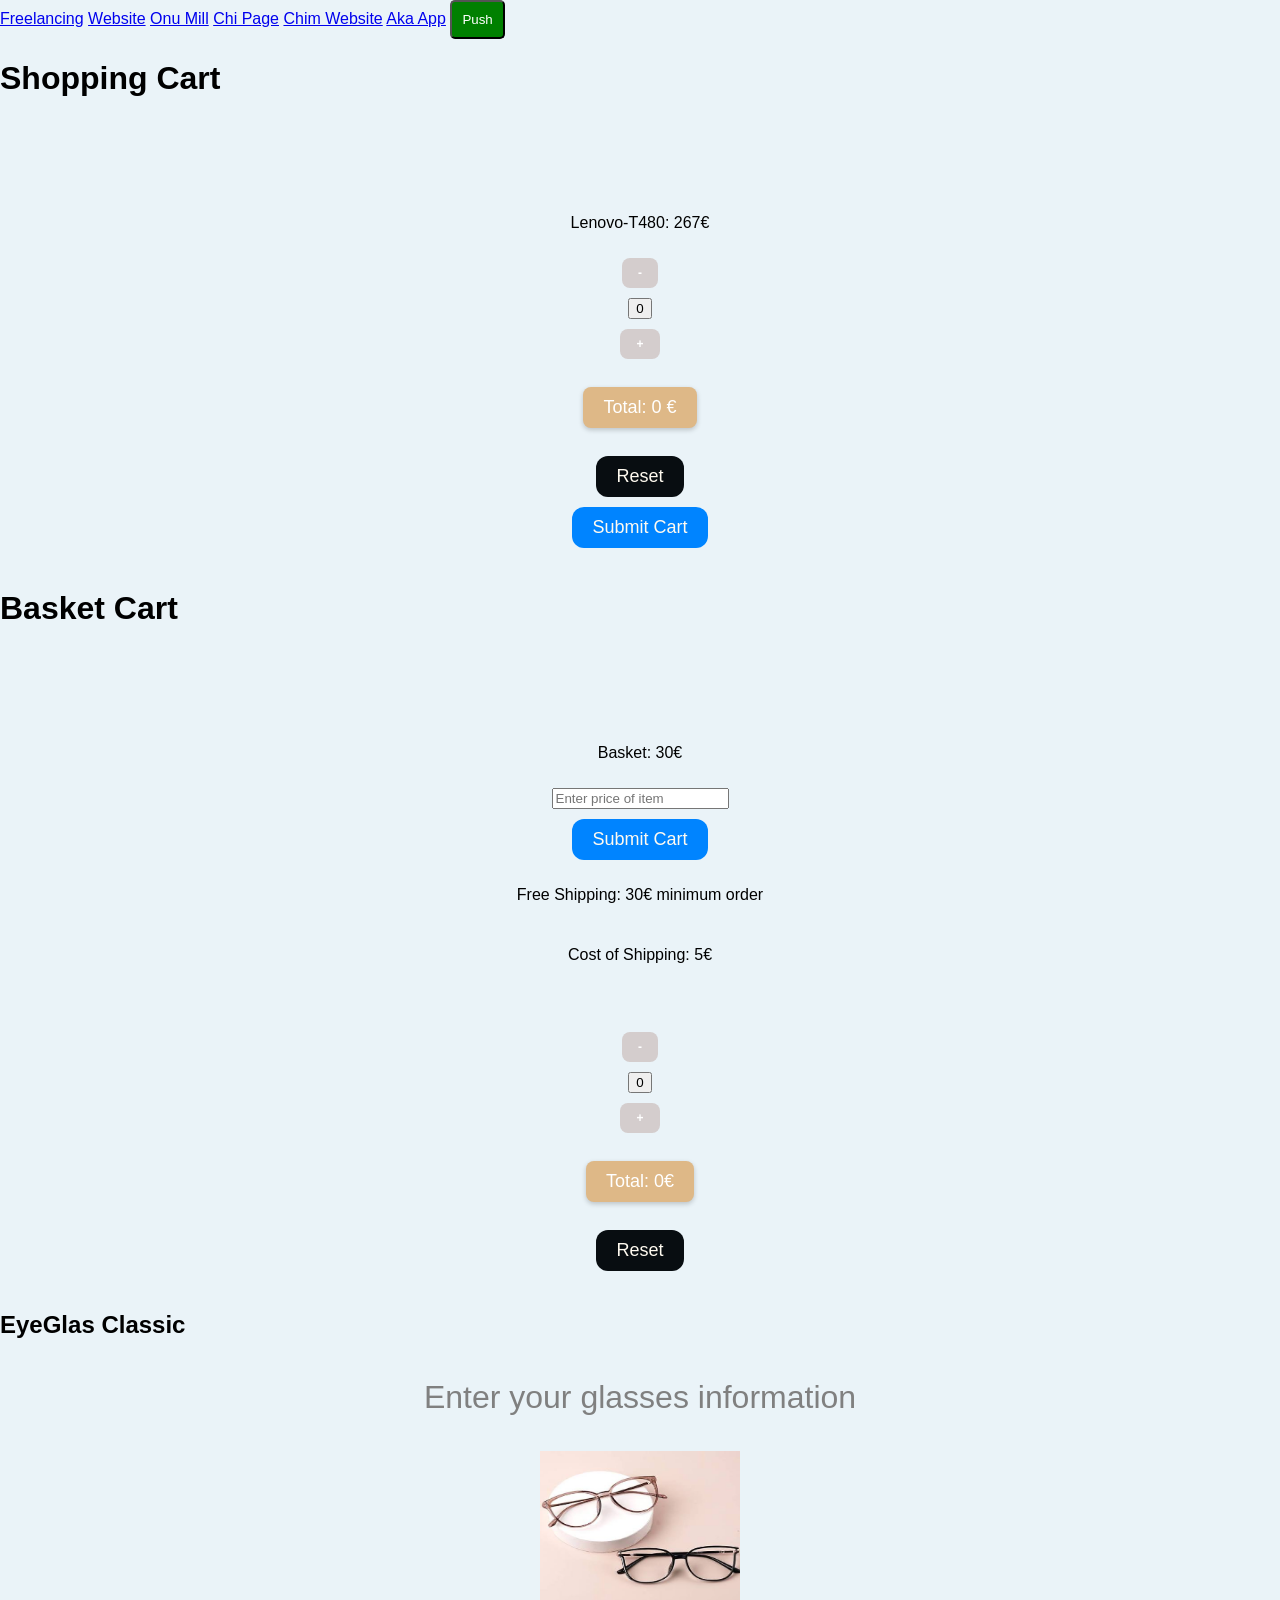
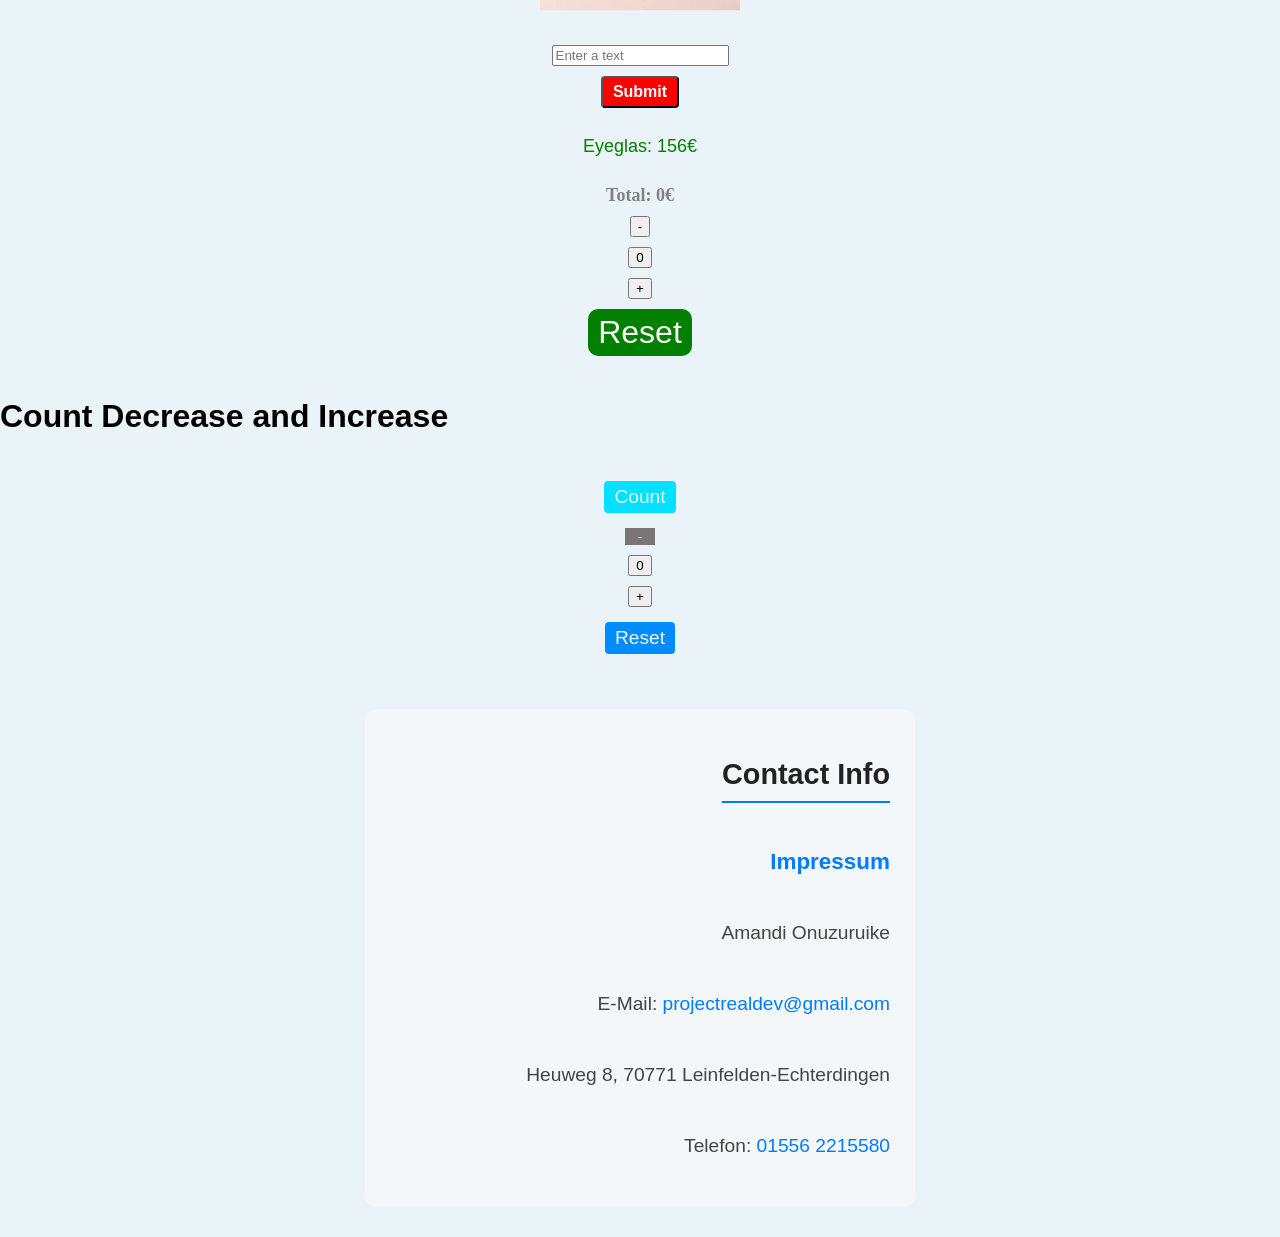
==== index.html @ 46f4ccd0 "Rename index.html.html to index.html" ====
<!DOCTYPE html>
<html lang="en">

<head>
  <meta charset="UTF-8">
  <meta name="viewport" content="width=device-width, initial-scale=1.0">

  <title>Amand Shopping Cart</title>

  <link rel="stylesheet" href="01-project.css">
  <script src="01-project.js" defer></script>
</head>

<body>

  <!-- Website Navigation -->
  <nav>
    <a href="https://amandi644.github.io/md">Freelancing</a>
    <a href="https://amandi644.github.io/osist-website">Website</a>
    <a href="https://amandi644.github.io/onu-mill">Onu Mill</a>
    <a href="https://amandi644.github.io/chi">Chi Page</a>
    <a href="https://amandi644.github.io/chim">Chim Website</a>
    <a href="https://amandi644.github.io/aka-app">Aka App</a>

    <button class="push-button" type="button">Push</button>
  </nav>

  <!-- Laptop Shopping Cart -->
  <h1>Shopping Cart</h1>

  <div class="container">

    <img class="img" src="laptop.jpg" width="180" height="160" alt="Lenovo T480 laptop">

    <p id="laptop">Lenovo-T480: 267€</p>

    <button id="minus" type="button">-</button>
    <button id="reset-quantity" type="button">0</button>
    <button id="plus" type="button">+</button>

    <p id="total">Total: 0€</p>

    <button class="reset" type="button">Reset</button>
    <button id="submit" type="button">Submit Cart</button>

  </div>


  <!-- Basket Shopping Cart -->
  <h1>Basket Cart</h1>

  <div class="select">

    <img class="img" src="basket.jpg" width="140" height="100" alt="Shopping basket">

    <p id="basket">Basket: 30€</p>

    <input id="basket-input" type="number" min="0" step="0.01" placeholder="Enter price of item">

    <button id="submit-chisimdi" type="button">
      Submit Cart
    </button>

    <p id="free-shipping">
      Free Shipping: 30€ minimum order
    </p>

    <p id="shipping-cost">
      Cost of Shipping: 5€
    </p>

    <p id="shipping-message"></p>

    <button id="minus-chis" type="button">-</button>
    <button id="null-O-amandi" type="button">0</button>
    <button id="plus-chidira" type="button">+</button>

    <p id="total-price">Total: 0€</p>

    <button class="reset-update" type="button">Reset</button>

  </div>


  <!-- EyeGlas Classic -->
  <section>

    <h1>EyeGlas Classic</h1>

    <div class="container">

      <label for="glasses-input" id="label">
        Enter your glasses information
      </label>

      <img src="eyeglas.jpg" width="200" height="160" alt="Eyeglasses">

      <input id="glasses-input" type="text" placeholder="Enter a text">

      <button id="send-submit" type="button">Submit</button>

      <p class="eye-glas">Eyeglas: 156€</p>

      <span id="total-span">Total: 0€</span>

      <button id="decrease" type="button">-</button>
      <button id="setting-null" type="button">0</button>
      <button id="increase" type="button">+</button>
      <button id="cancel-reset" type="button">Reset</button>

    </div>

  </section>


  <!-- Counter -->
  <h1>Count Decrease and Increase</h1>

  <section>

    <div class="container">

      <button id="count" type="button">Count</button>
      <button id="m-button" type="button">-</button>
      <button id="quantity" type="button">0</button>
      <button id="p-button" type="button">+</button>
      <button id="r-button" type="button">Reset</button>

    </div>

  </section>


  <!-- Contact Information -->
  <footer class="contact">

    <h2>Contact Info</h2>

    <h3>Impressum</h3>

    <p>Amandi Onuzuruike</p>

    <p>
      E-Mail:
      <a href="mailto:projectrealdev@gmail.com">
        projectrealdev@gmail.com
      </a>
    </p>

    <p>Heuweg 8, 70771 Leinfelden-Echterdingen</p>

    <p>
      Telefon:
      <a href="tel:+4915562215580">
        01556 2215580
      </a>
    </p>

  </footer>

</body>

</html>
---- 01-project.css ----
body {
  width: 100%;
  margin: 0;
  padding: 0;
  background-color: rgb(234, 243, 248);
  font-family: Arial, sans-serif;
}
.img{
  width: auto;
  height:0;
  box-sizing: border-box;
  border-radius: 5%;
}
.push-button{
  
  height: auto;
  background-color: #008000;
  flex-direction: column;
  padding: 10px;
  box-sizing:border-box;
  object-fit:cover;
  border-radius: 5px;
  color: white;
}


.container {
  display: flex;
  flex-direction: column;
  align-items: center;
  gap: 10px;
  padding: 20px;
  box-sizing: border-box;
}

/* Minus button */
#minus {
  background-color: rgb(212, 205, 205);
  border-radius: 8px;
  font-size: 12px;
  font-weight: bold;
  color: white;
  border: none;
  padding: 8px 16px;
  cursor: pointer;
}

/* Plus button */
#plus {
  background-color: rgb(212, 205, 205);
  border-radius: 8px;
  font-size: 12px;
  font-weight: bold;
  color: white;
  border: none;
  padding: 8px 16px;
  cursor: pointer;
}

/* Total display */
#total {
 
  background-color: burlywood;
  padding: 10px 20px;
  border-radius: 8px;
  color: white;
  font-size: large;
  text-align: center;
  border: none;
  box-shadow: 0 2px 5px rgba(0, 0, 0, 0.2);
}
/*Reset to null*/
.reset{
  background-color: rgb(8, 13, 17);
    color: floralwhite;
    border: none;
    padding: 10px 20px;
    border-radius: 12px;
    font-size: large;
    cursor: pointer;
}
/* Submit button */
#submit {
  background-color: rgb(0, 132, 255);
  color: floralwhite;
  border: none;
  padding: 10px 20px;
  border-radius: 12px;
  font-size: large;
  cursor: pointer;
}


/*BASKET CART CSS:*/
.select{
  display: flex;
  flex-direction: column;
  align-items: center;
  gap: 10px;
  padding: 20px;
  box-sizing: border-box;
}

/* Minus button */
#minus-chis{
  background-color: rgb(212, 205, 205);
  border-radius: 8px;
  font-size: 12px;
  font-weight: bold;
  color: white;
  border: none;
  padding: 8px 16px;
  cursor: pointer;
}

/* Plus button */
#plus-chidira {
  background-color: rgb(212, 205, 205);
  border-radius: 8px;
  font-size: 12px;
  font-weight: bold;
  color: white;
  border: none;
  padding: 8px 16px;
  cursor: pointer;
}

/* Total display */
#total-price {

  background-color: burlywood;
  padding: 10px 20px;
  border-radius: 8px;
  color: white;
  font-size: large;
  text-align: center;
  border: none;
  box-shadow: 0 2px 5px rgba(0, 0, 0, 0.2);
}

/*Reset to null*/
.reset-update {
  background-color: rgb(8, 13, 17);
  color: floralwhite;
  border: none;
  padding: 10px 20px;
  border-radius: 12px;
  font-size: large;
  cursor: pointer;
}

/* Submit button */
#submit-chisimdi {
  background-color: rgb(0, 132, 255);
  color: floralwhite;
  border: none;
  padding: 10px 20px;
  border-radius: 12px;
  font-size: large;
  cursor: pointer;
}


BASKET CART CSS.


EyeGlass
.container{
  display:flex;
  align-items:center;
  flex-direction:column;
  gap: 10px;
  padding: 20px;
  box-sizing: border-box;
}
#send-submit{
  background-color:red;
  color:white;
  font-size:1rem;
  padding:5px 10px;
  border-radius:4px;
  cursor:pointer;
  font-weight:bold;
  text-align;center,
  border:none;
  border-radius:none;
}
#input{
  color:black;
  font-size:1rem;
  padding:5px;
  border-radius:4px;
  cursor:pointer;
  font-weight:bold; 
  text-align:center;
}
img{
padding:2%;
border-radius:12px;
align-items:center;
line-height:23px
}
#label{
  color:gray;
  font-size:2rem;
  font-family:Arial;
}
.eye-glas{
  color:green;
  font-size:large;
  cursor:pointer;
  
}
#total-span{
  color:gray;
  font-family:auto;
  font-weight:bold;
  font-size:large;
}
#cancel-reset{
background-color:green;
font-size:2rem;
color:white;
text-align:center;
padding:2px;
border:none;
cursor:pointer;
border-radius:10px;
padding:5px 10px;

}

/* COUNT ELEMENT */
#count{
background-color: rgb(0, 225, 255);
margin: 5px 10px;
color: aliceblue;
font-size: larger;
border-radius: 4px;
cursor: pointer;
padding: 5px 10px;
border: none;
}
#count:hover{
  background-color: rgb(136, 124, 113);
}
#count-opacity {
  background-color: rgb(140, 214, 79);
  opacity:0.75 ;
}
#r-button{

background-color: rgb(0, 140, 255);
  margin: 5px 10px;
  color: aliceblue;
  font-size: larger;
  border-radius: 4px;
  cursor: pointer;
  padding: 5px 10px;
  border: none;
}
#r-button:hover {
  background-color: rgb(43, 252, 53);
}

#r-button-opacity {
  background-color: rgb(214, 79, 90);
  opacity: 0.75;
}
#m-button{
  width:30px;
  background-color: rgb(122, 118, 118);
  color: aliceblue;
  border:none;
}
.contact{
  display: flex;
  align-items: flex-end;
  flex-direction: column;
  justify-content: center;
 min-height: fit-content ;
 font-size: larger;
}



.contact {
  max-width: 500px;
  margin: 30px auto;
  padding: 25px;
  background-color: #f4f7fa;
  border-radius: 12px;
  font-family: Arial, sans-serif;
}

.contact h2 {
  color: #222;
  border-bottom: 2px solid #007bff;
  padding-bottom: 10px;
}

.contact h3 {
  color: #007bff;
}

.contact p {
  line-height: 1.7;
  color: #444;
}

.contact a {
  color: #007bff;
  text-decoration: none;
}

.contact a:hover {
  text-decoration: underline;
}
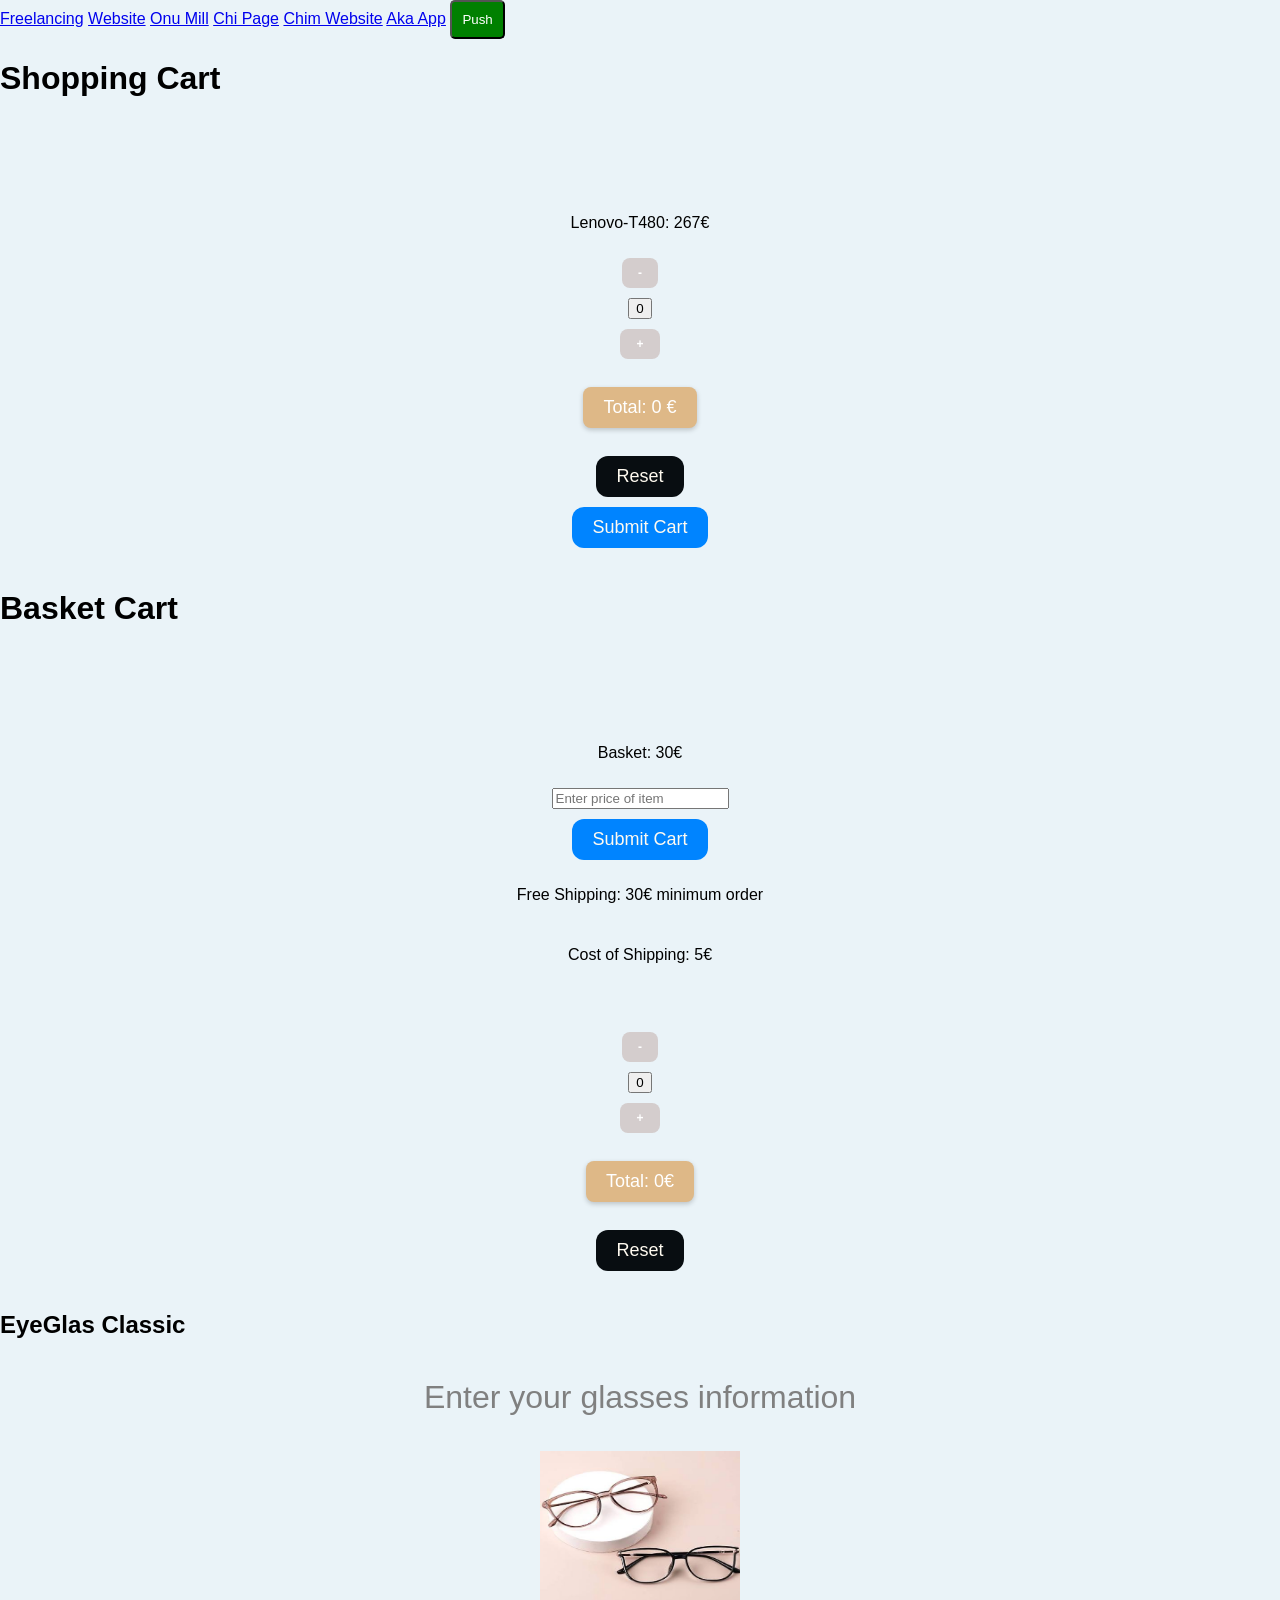
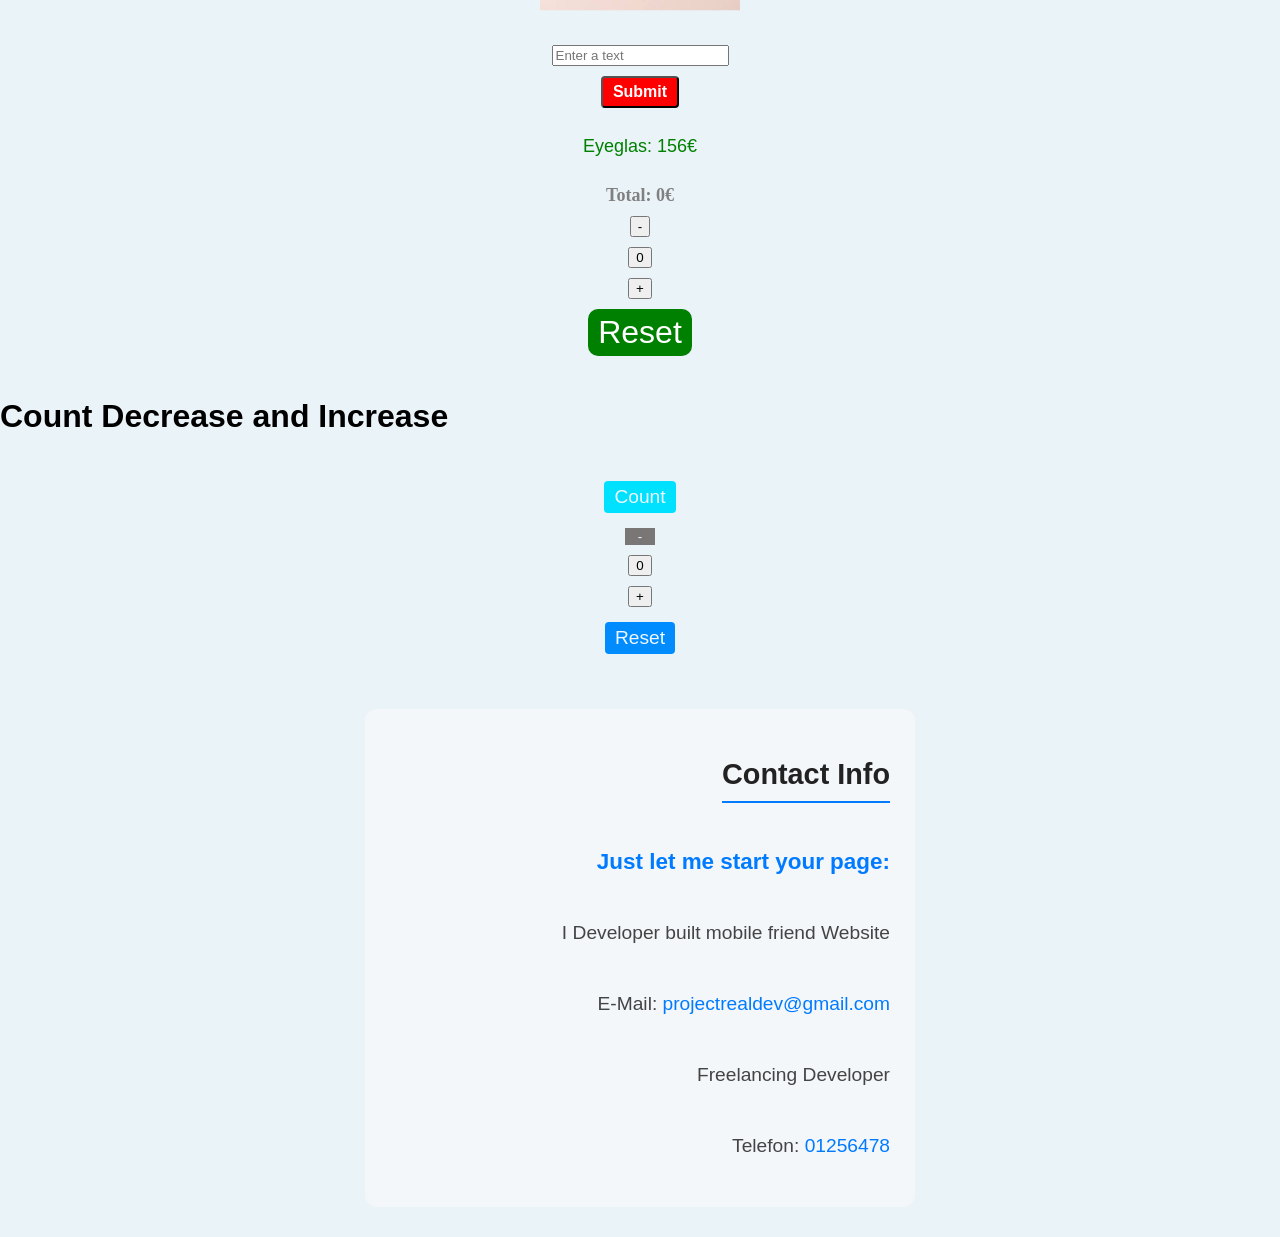
==== commit 714686d5: "Modify title and contact details in index.html Updated the title and contact information in the HTML" ====
--- a/index.html
+++ b/index.html
@@ -5,7 +5,7 @@
   <meta charset="UTF-8">
   <meta name="viewport" content="width=device-width, initial-scale=1.0">
 
-  <title>Amand Shopping Cart</title>
+  <title> This Shopping Cart is my Project:</title>
 
   <link rel="stylesheet" href="01-project.css">
   <script src="01-project.js" defer></script>
@@ -136,9 +136,9 @@
 
     <h2>Contact Info</h2>
 
-    <h3>Impressum</h3>
+    <h3>Just let me start your page:</h3>
 
-    <p>Amandi Onuzuruike</p>
+    <p>I Developer built mobile friend Website</p>
 
     <p>
       E-Mail:
@@ -147,12 +147,12 @@
       </a>
     </p>
 
-    <p>Heuweg 8, 70771 Leinfelden-Echterdingen</p>
+    <p>Freelancing Developer</p>
 
     <p>
       Telefon:
-      <a href="tel:+4915562215580">
-        01556 2215580
+      <a href="tel:789765">
+        01256478
       </a>
     </p>
 
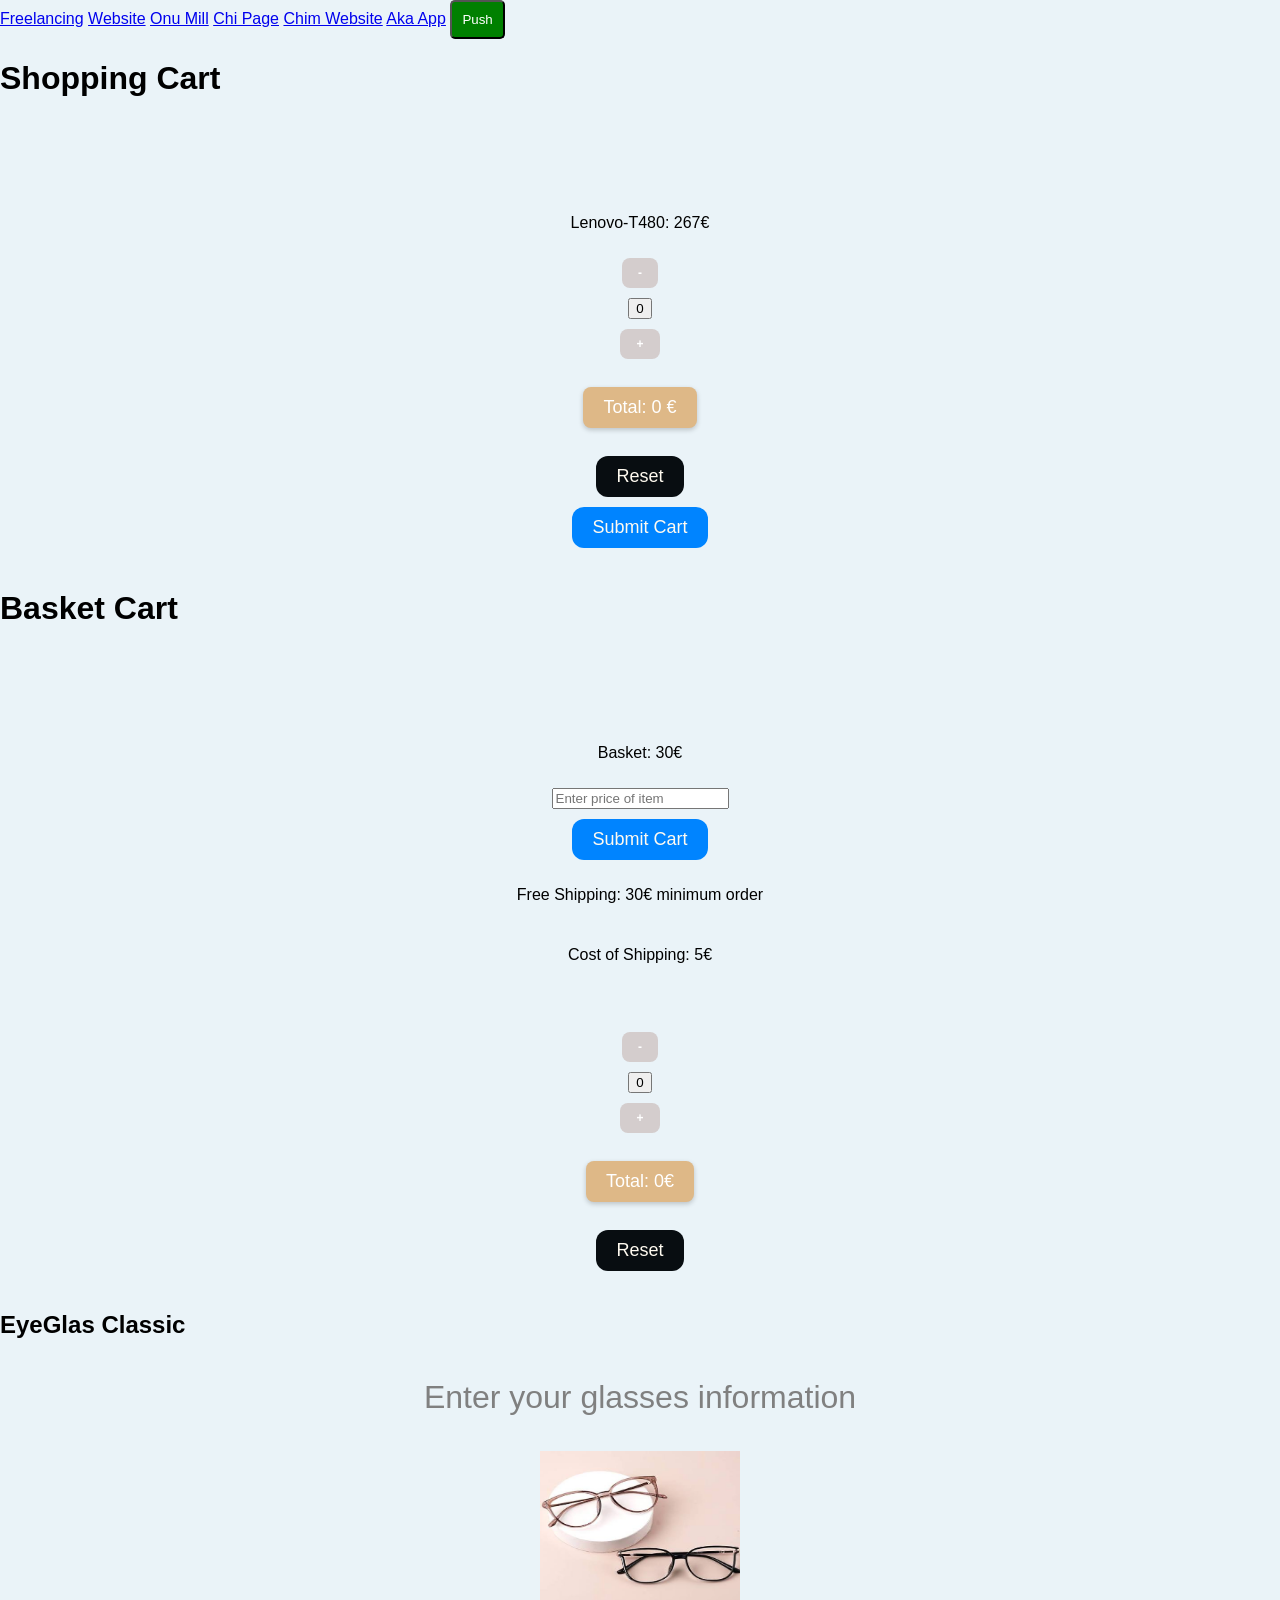
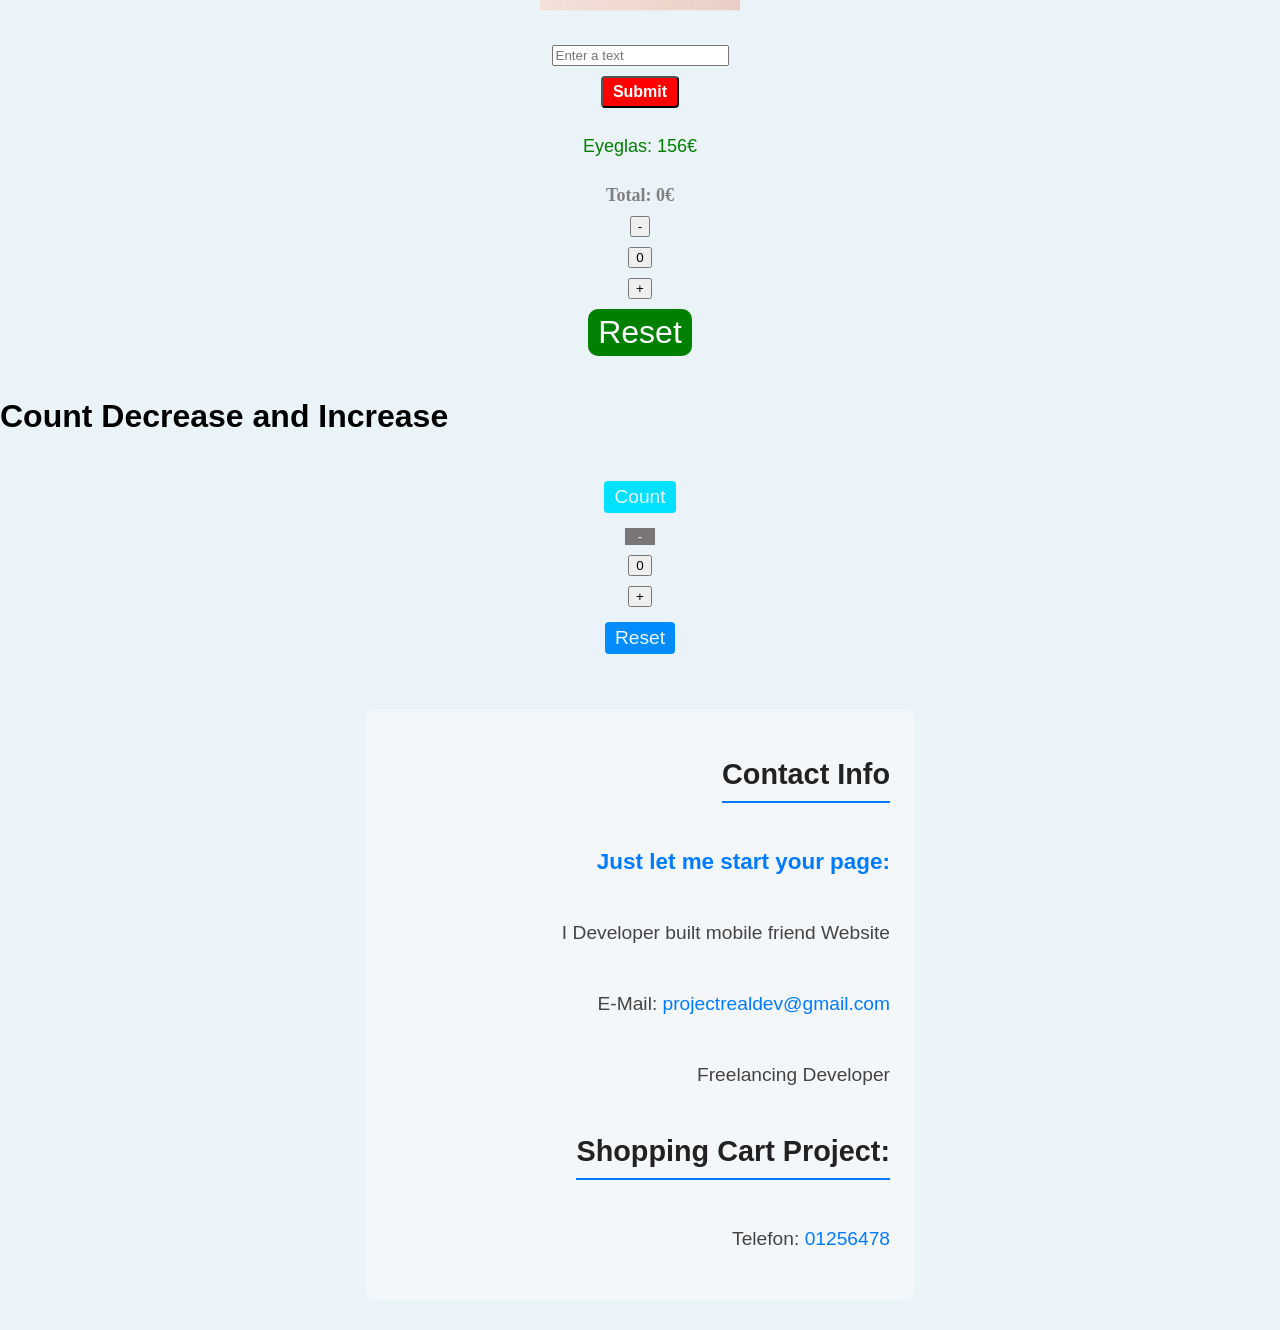
==== commit 808cae42: "Fix HTML structure and update project title Updated the title and corrected minor HTML issues." ====
--- a/index.html
+++ b/index.html
@@ -5,7 +5,7 @@
   <meta charset="UTF-8">
   <meta name="viewport" content="width=device-width, initial-scale=1.0">
 
-  <title> This Shopping Cart is my Project:</title>
+  <title>Shopping Cart Project:</title>
 
   <link rel="stylesheet" href="01-project.css">
   <script src="01-project.js" defer></script>
@@ -147,7 +147,12 @@
       </a>
     </p>
 
-    <p>Freelancing Developer</p>
+    <p>Freelancing Developer </p>
+    <h2>
+      <a hreh="contactto:Shopping Cart Project"></a>
+       Shopping Cart Project:
+      
+    </h2>
 
     <p>
       Telefon:
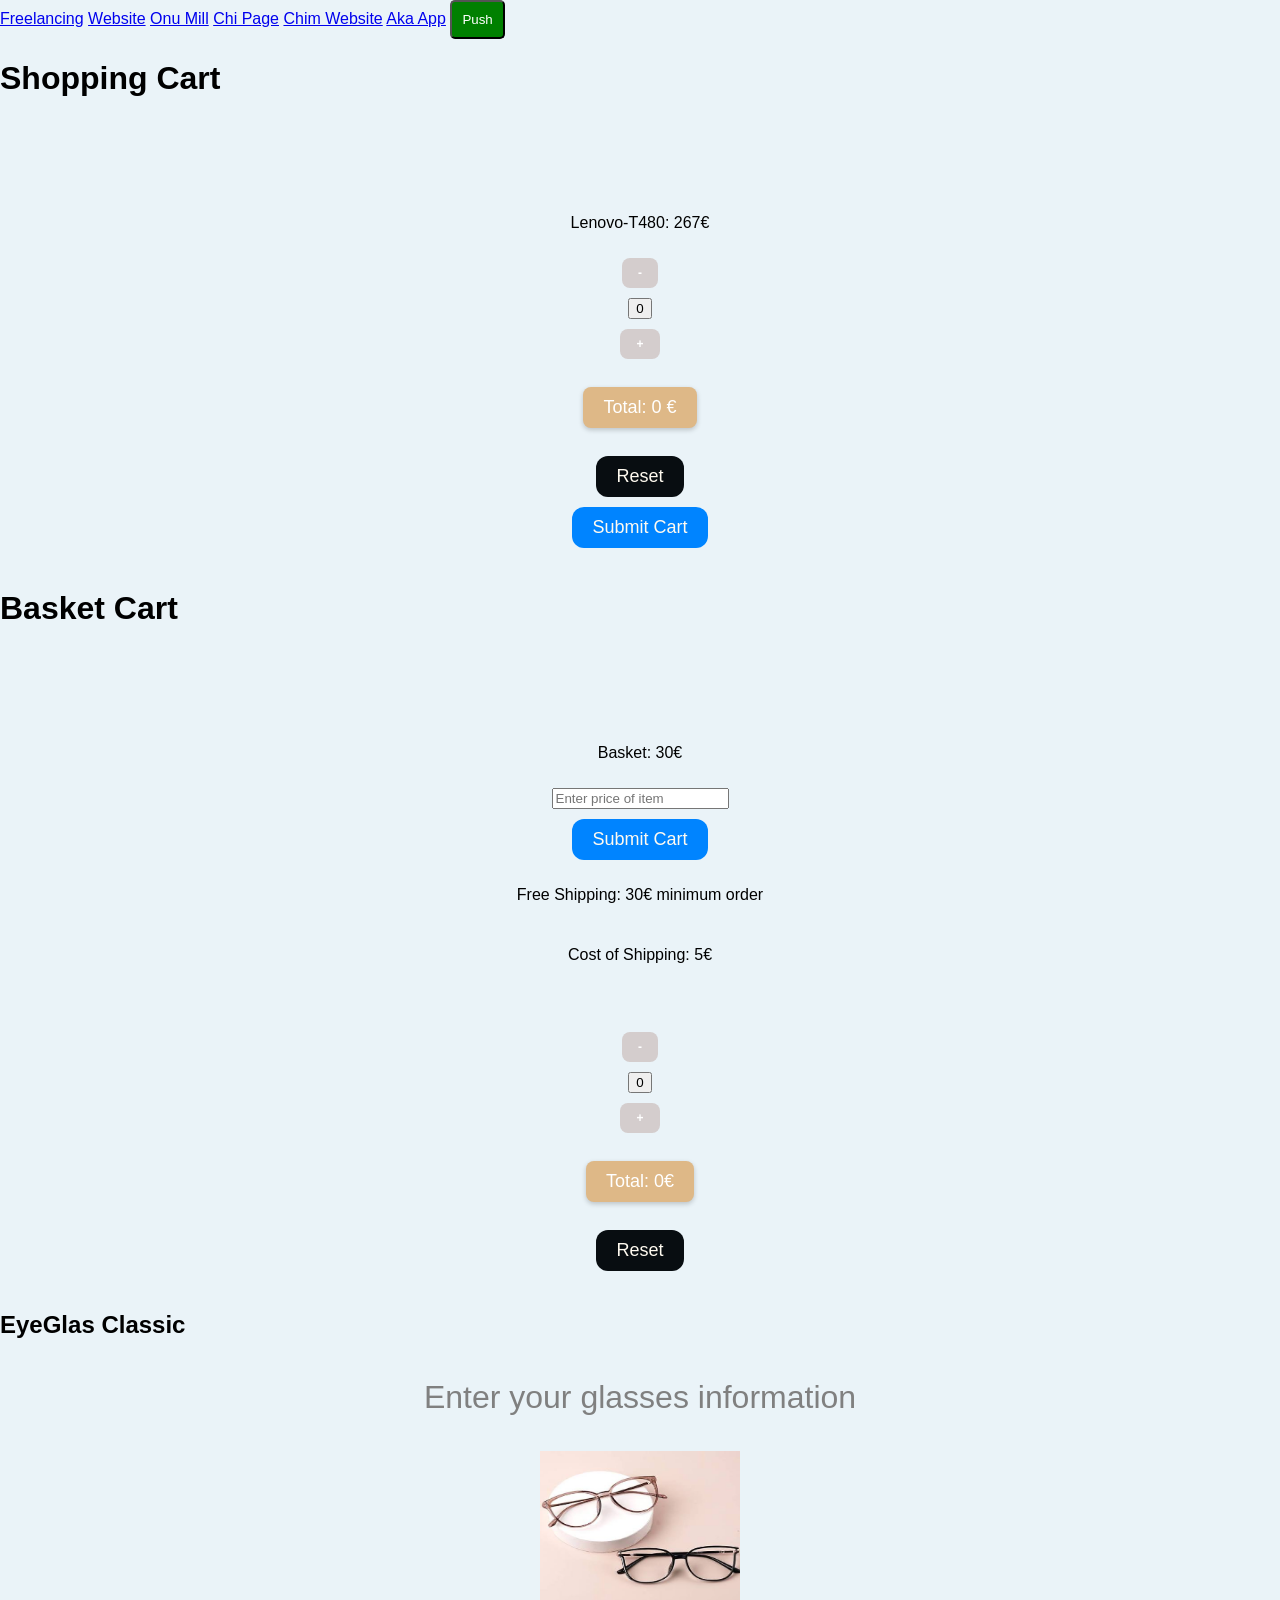
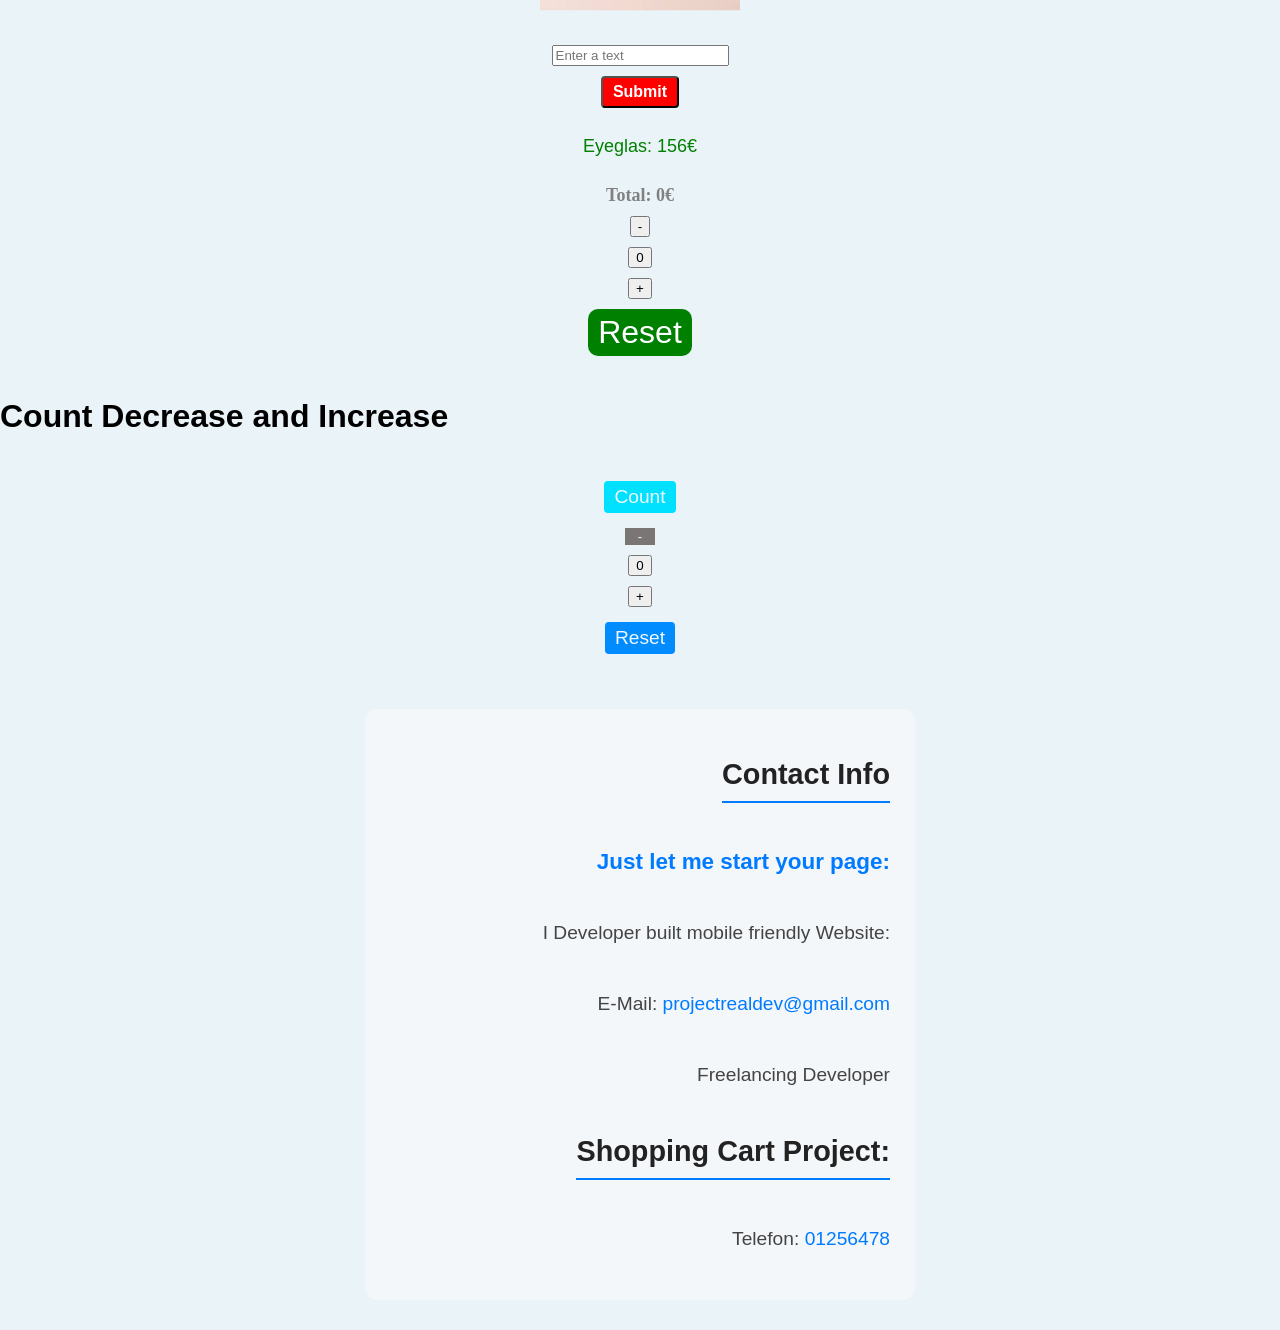
==== commit b2b21798: "Restore full HTML structure for Shopping Cart Project Restored the complete HTML structure for the S" ====
--- a/index.html
+++ b/index.html
@@ -138,7 +138,7 @@
 
     <h3>Just let me start your page:</h3>
 
-    <p>I Developer built mobile friend Website</p>
+    <p>I Developer built mobile friendly Website:</p>
 
     <p>
       E-Mail:
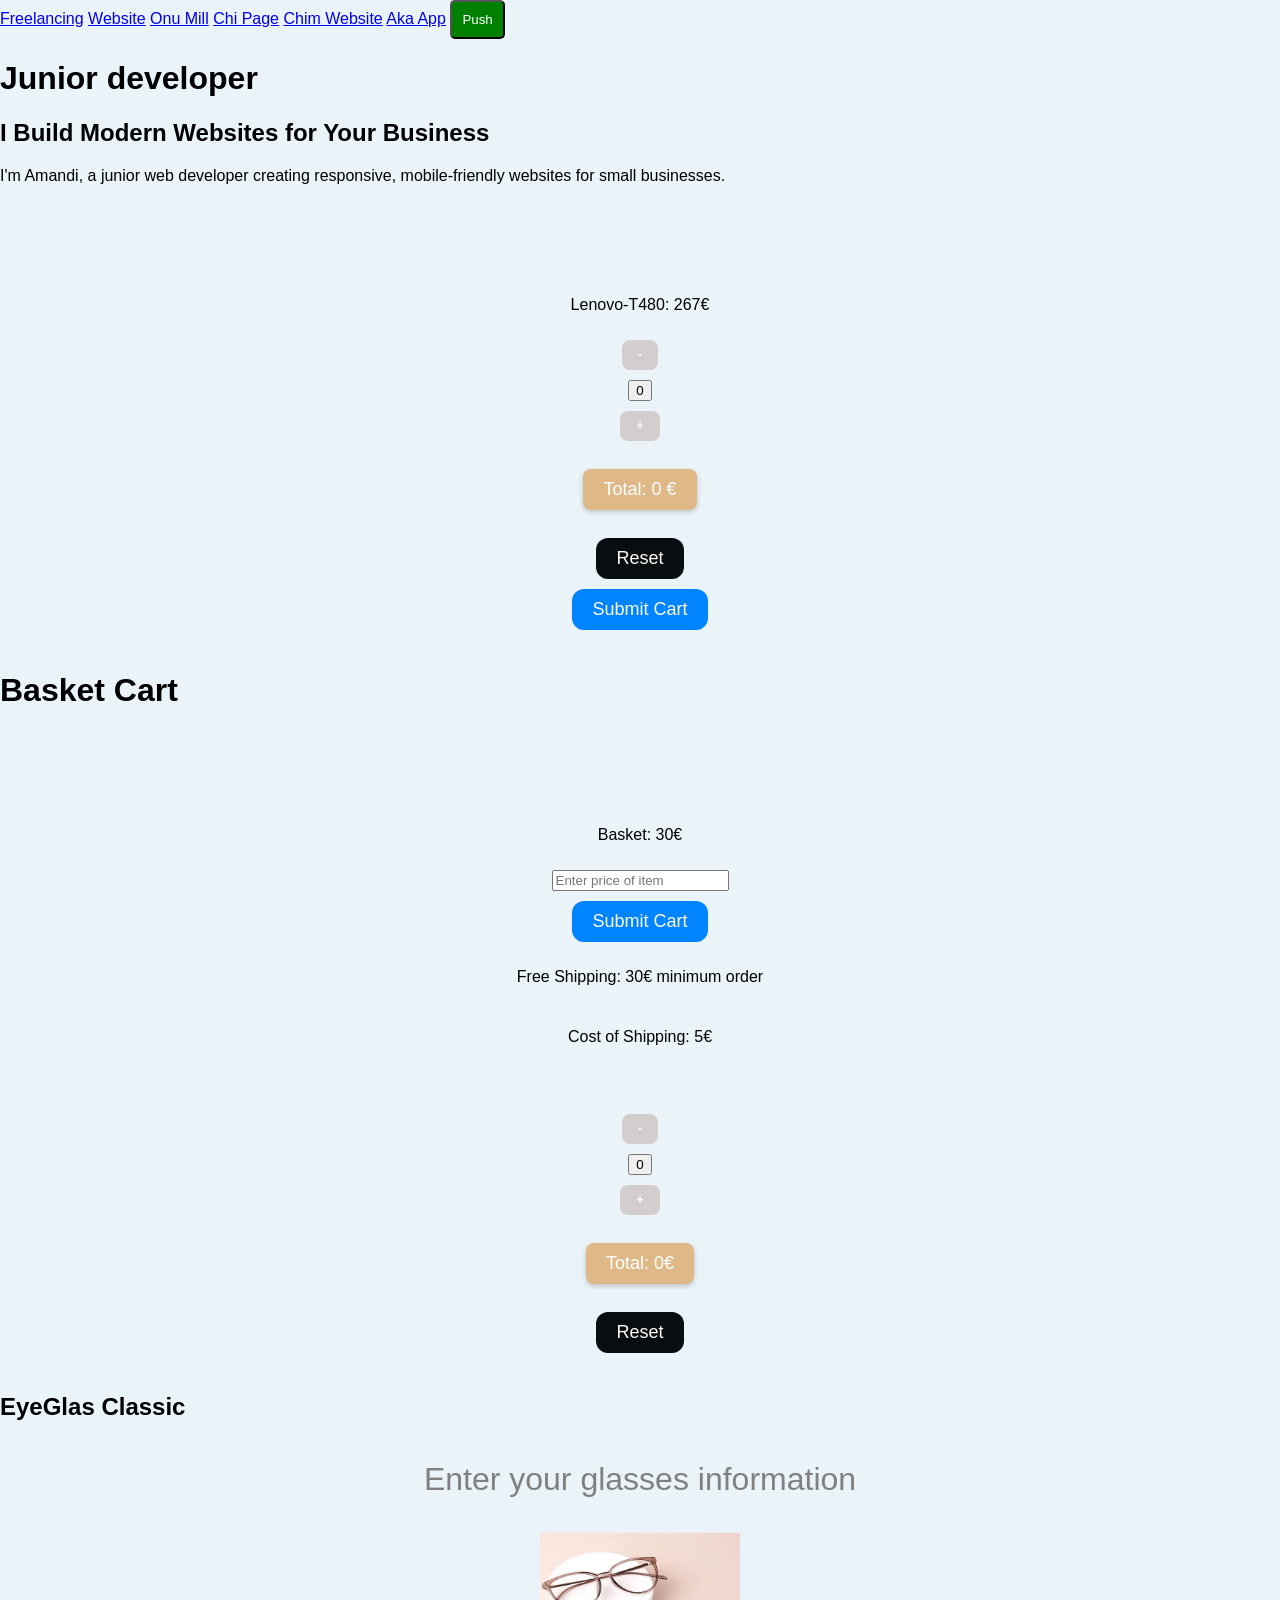
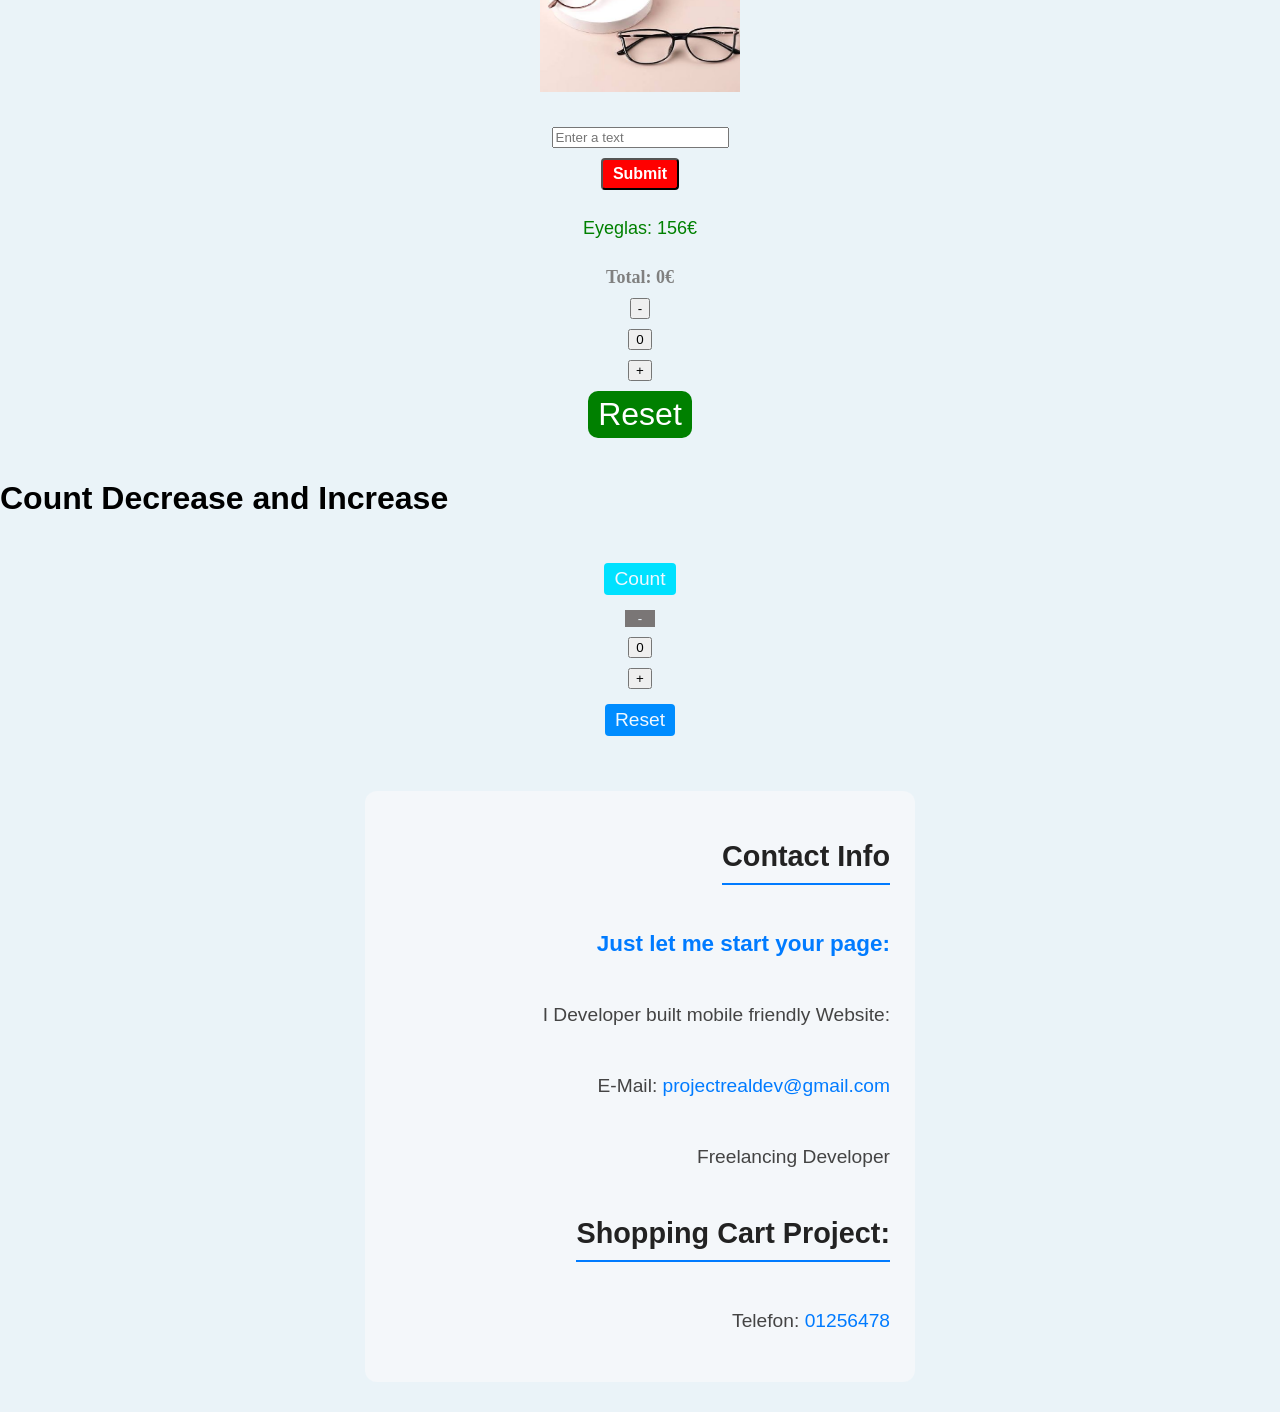
==== commit b8579d74: "Revise index.html for new website structure Updated the content of the index.html file to reflect ch" ====
--- a/index.html
+++ b/index.html
@@ -5,7 +5,7 @@
   <meta charset="UTF-8">
   <meta name="viewport" content="width=device-width, initial-scale=1.0">
 
-  <title>Shopping Cart Project:</title>
+  <title>Professional freelancing developer</title>
 
   <link rel="stylesheet" href="01-project.css">
   <script src="01-project.js" defer></script>
@@ -26,7 +26,15 @@
   </nav>
 
   <!-- Laptop Shopping Cart -->
-  <h1>Shopping Cart</h1>
+  <h1>Junior developer</h1>
+  <section class="hero">
+  <h1>I Build Modern Websites for Your Business</h1>
+
+  <p>
+    I'm Amandi, a junior web developer creating
+    responsive, mobile-friendly websites for small businesses.
+  </p>
+</section>
 
   <div class="container">
 
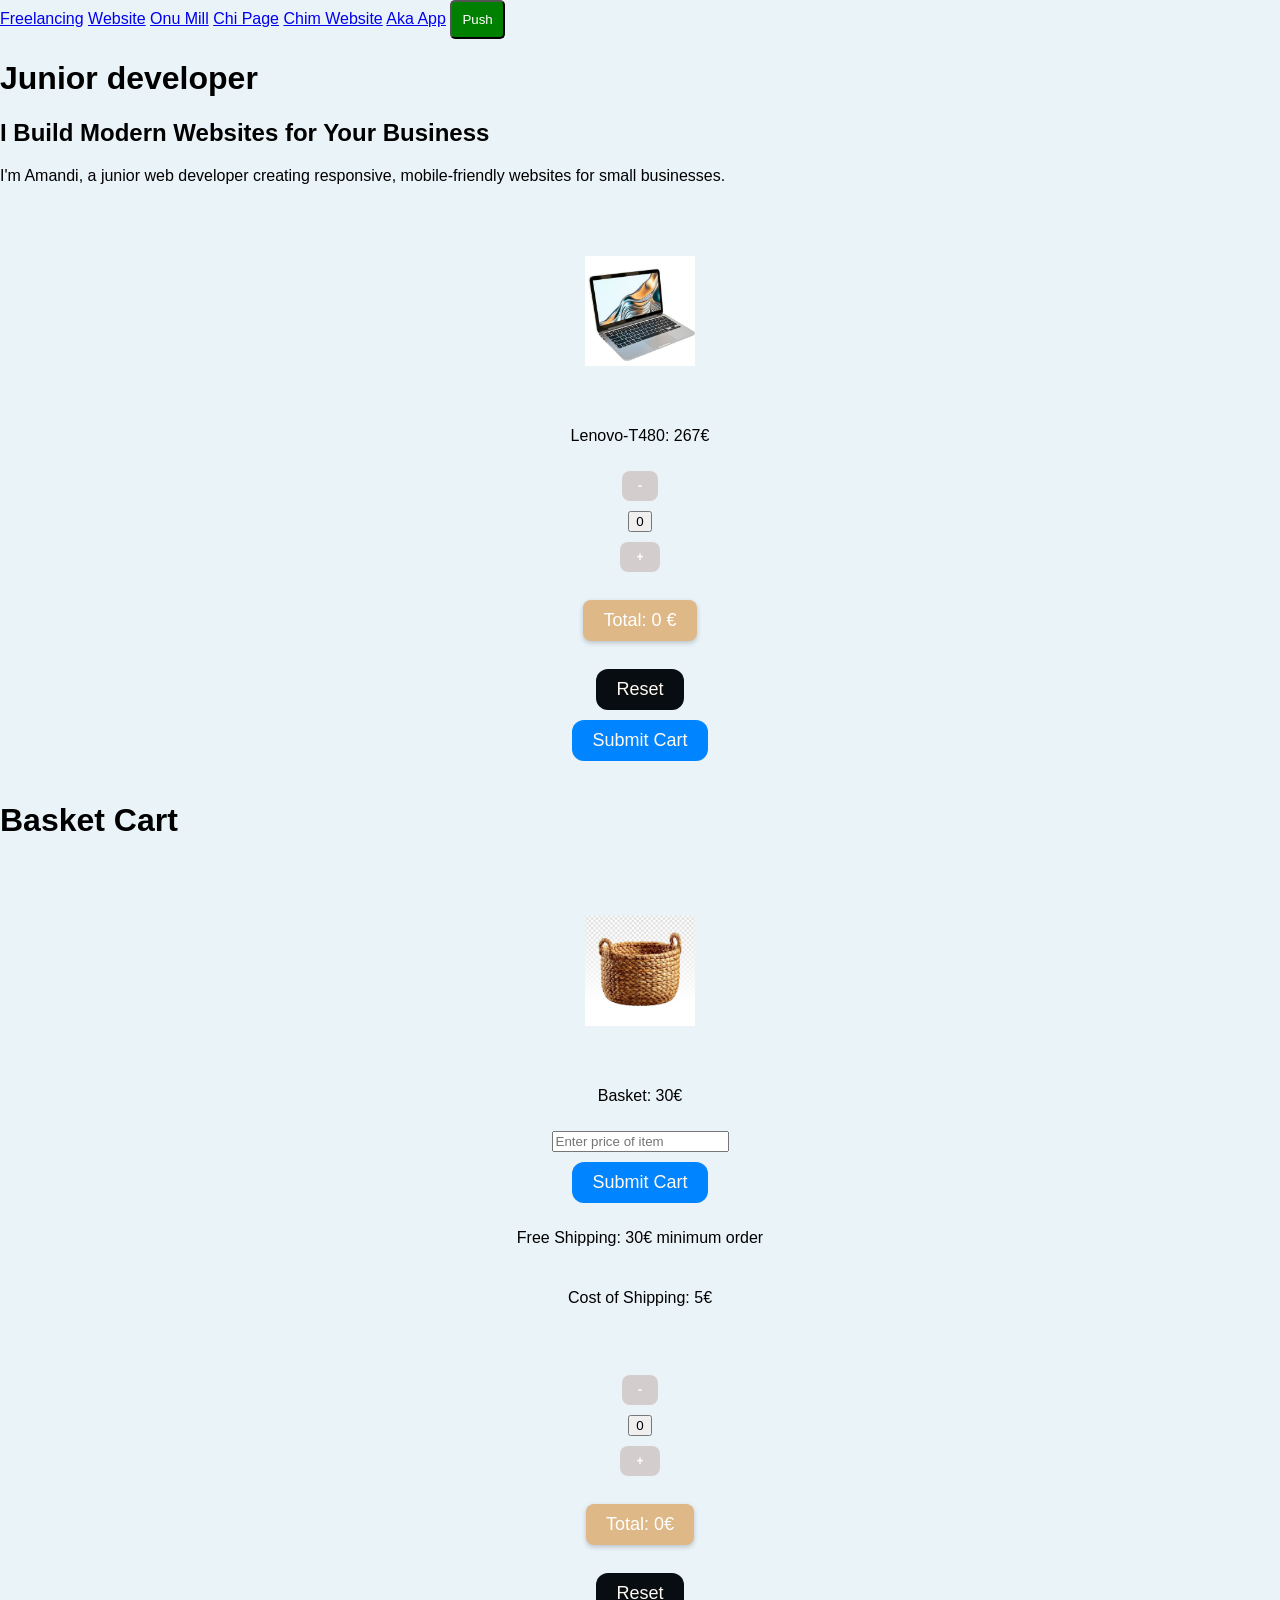
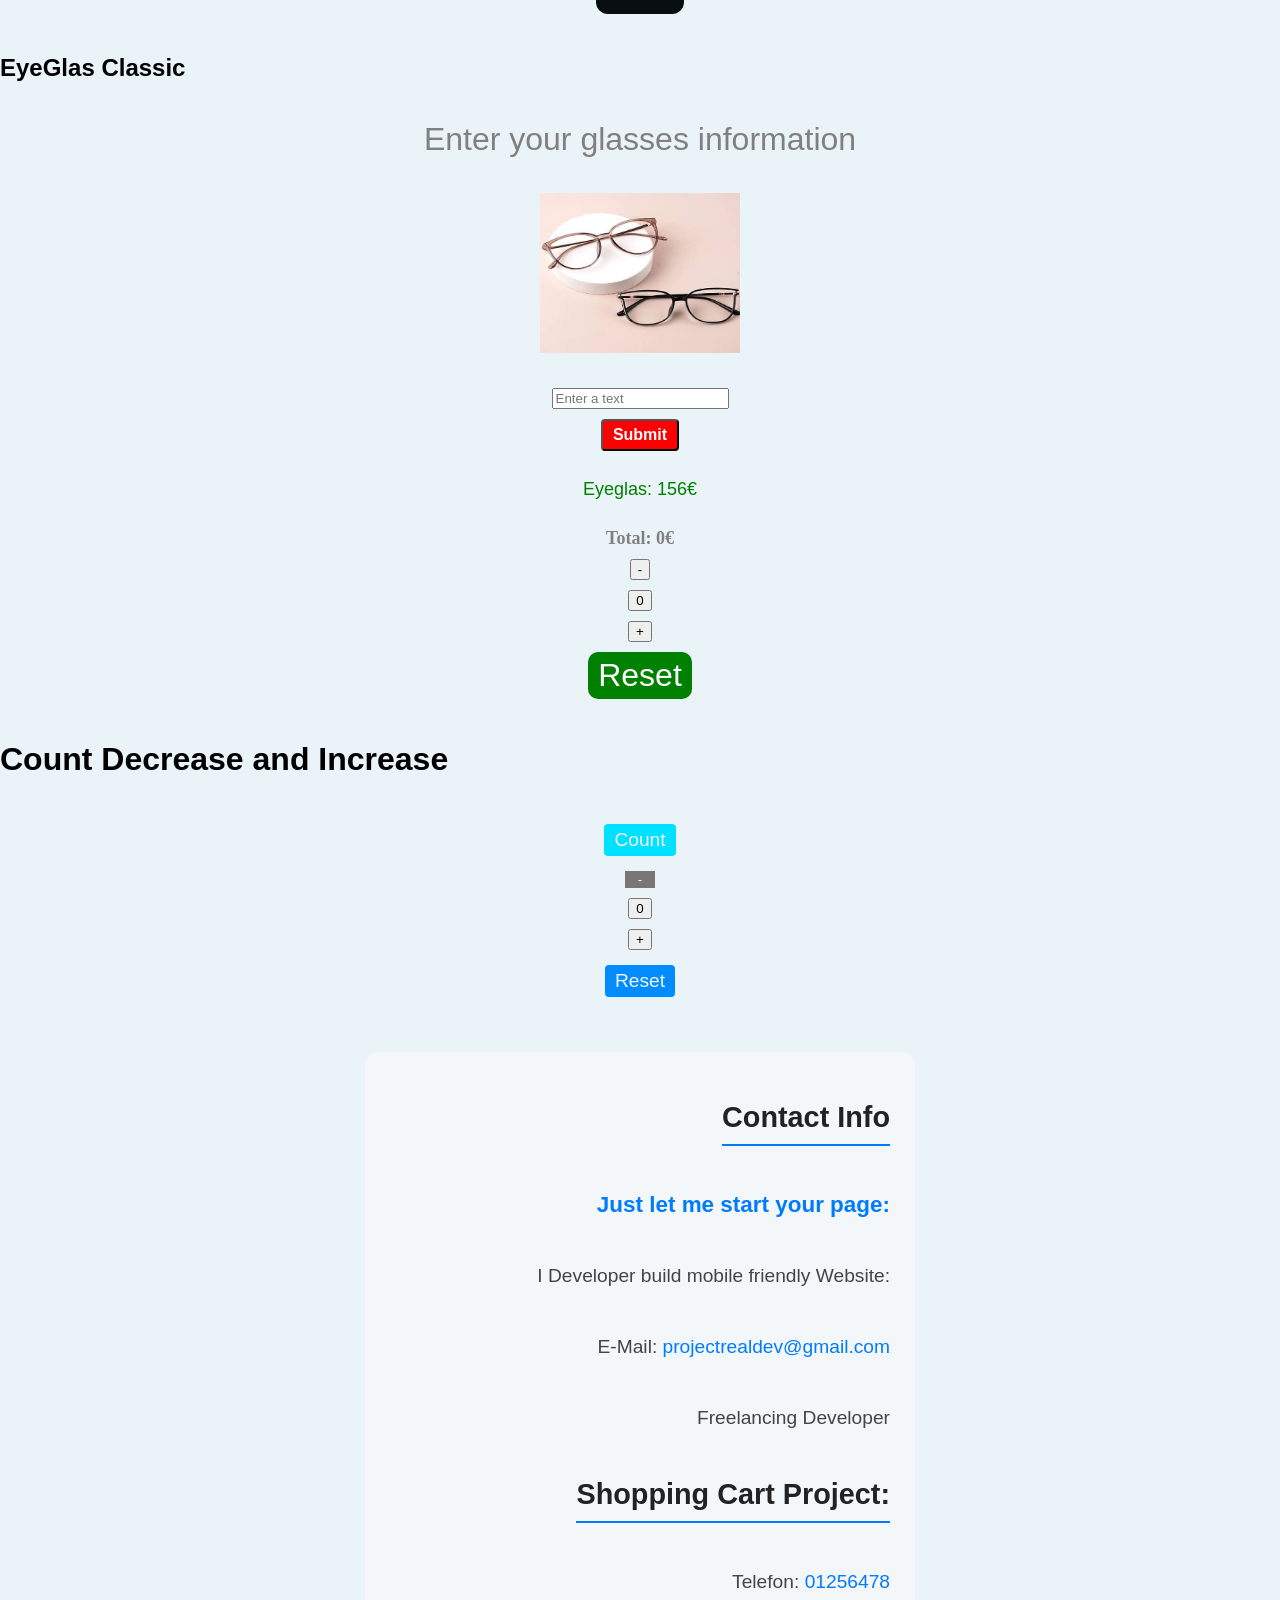
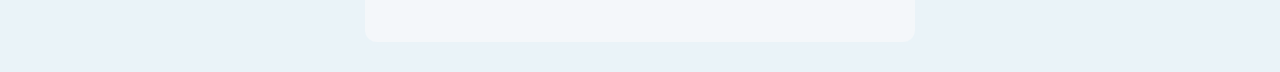
==== commit 1b22cb17: "Fix HTML formatting and structure" ====
--- a/index.html
+++ b/index.html
@@ -146,7 +146,7 @@
 
     <h3>Just let me start your page:</h3>
 
-    <p>I Developer built mobile friendly Website:</p>
+    <p>I Developer build mobile friendly Website:</p>
 
     <p>
       E-Mail:
@@ -157,7 +157,7 @@
 
     <p>Freelancing Developer </p>
     <h2>
-      <a hreh="contactto:Shopping Cart Project"></a>
+      <a href="contactto:Shopping Cart Project"></a>
        Shopping Cart Project:
       
     </h2>
--- a/01-project.css
+++ b/01-project.css
@@ -316,3 +316,12 @@
 .contact a:hover {
   text-decoration: underline;
 }
+.img {
+  display: block;
+  width: 180px;
+  height: 160px;
+  object-fit: contain;
+  opacity: 1;
+  visibility: visible;
+  margin: 10px auto;
+}
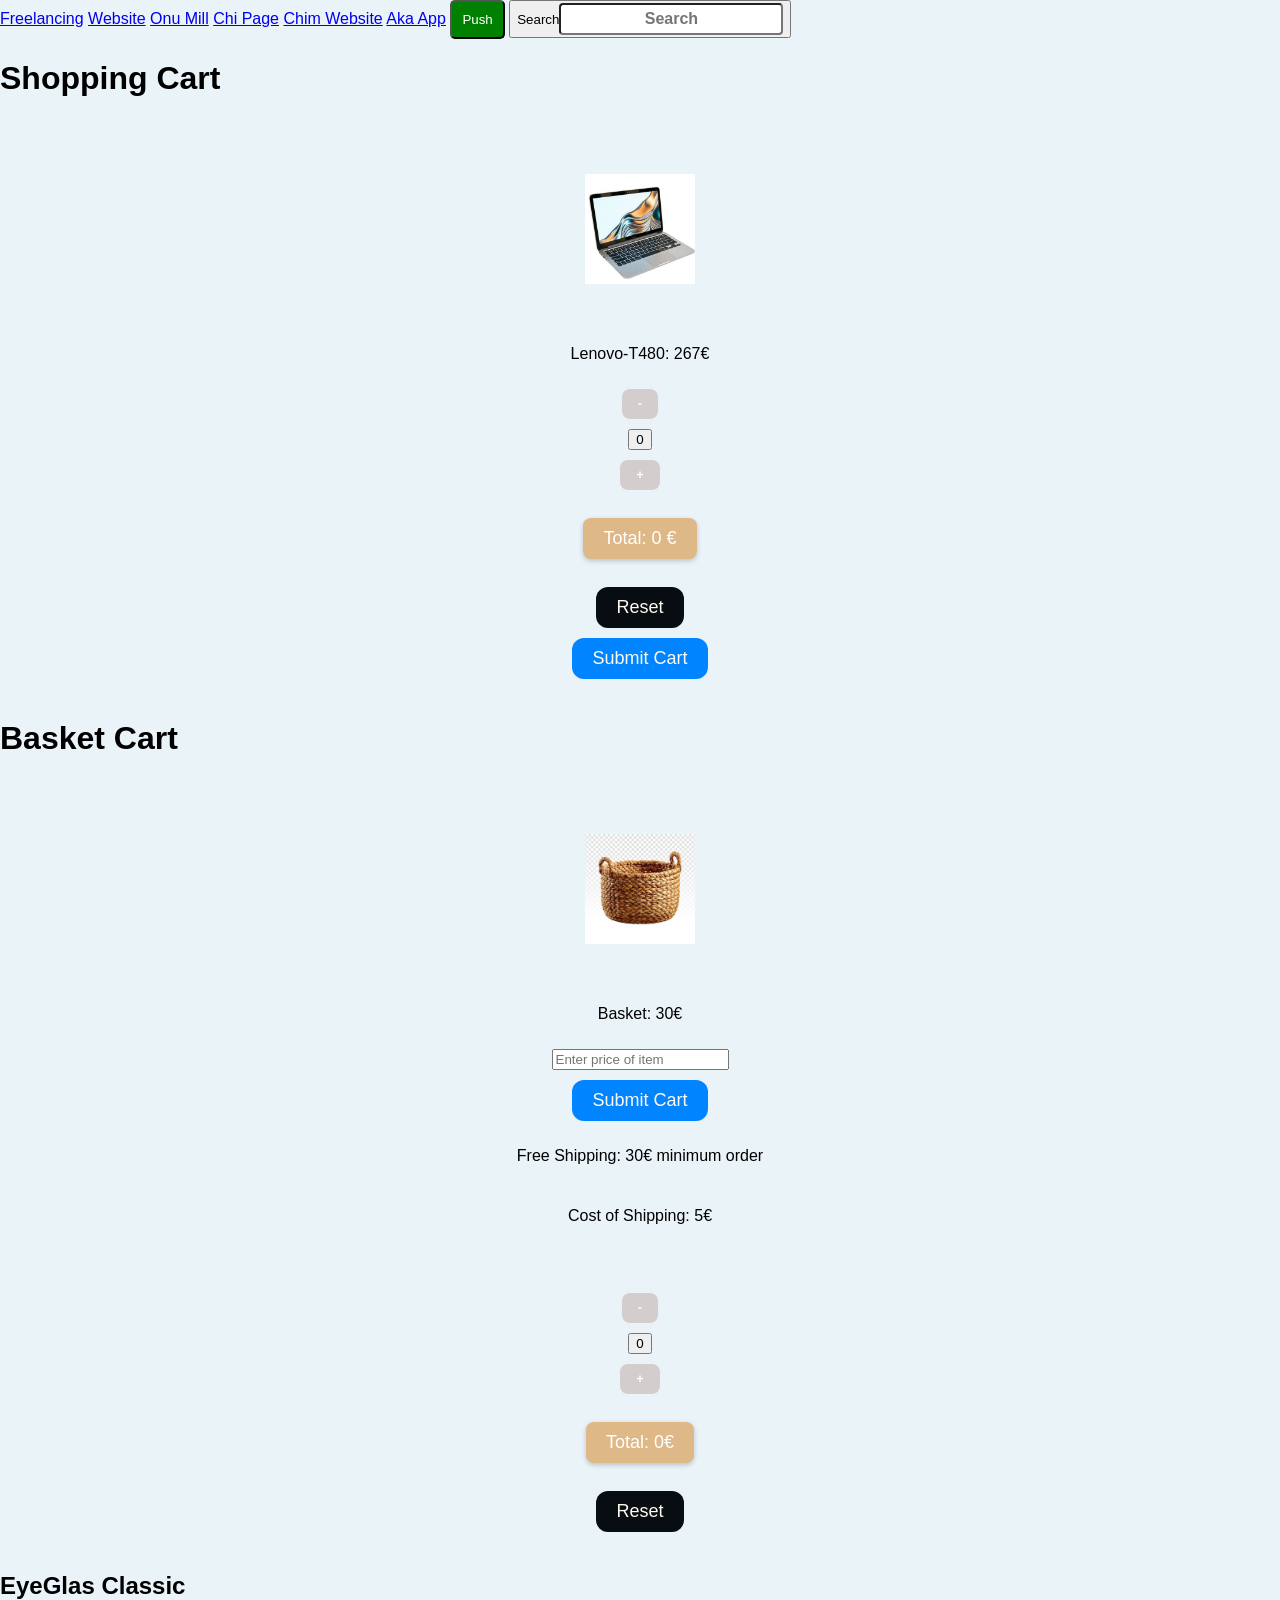
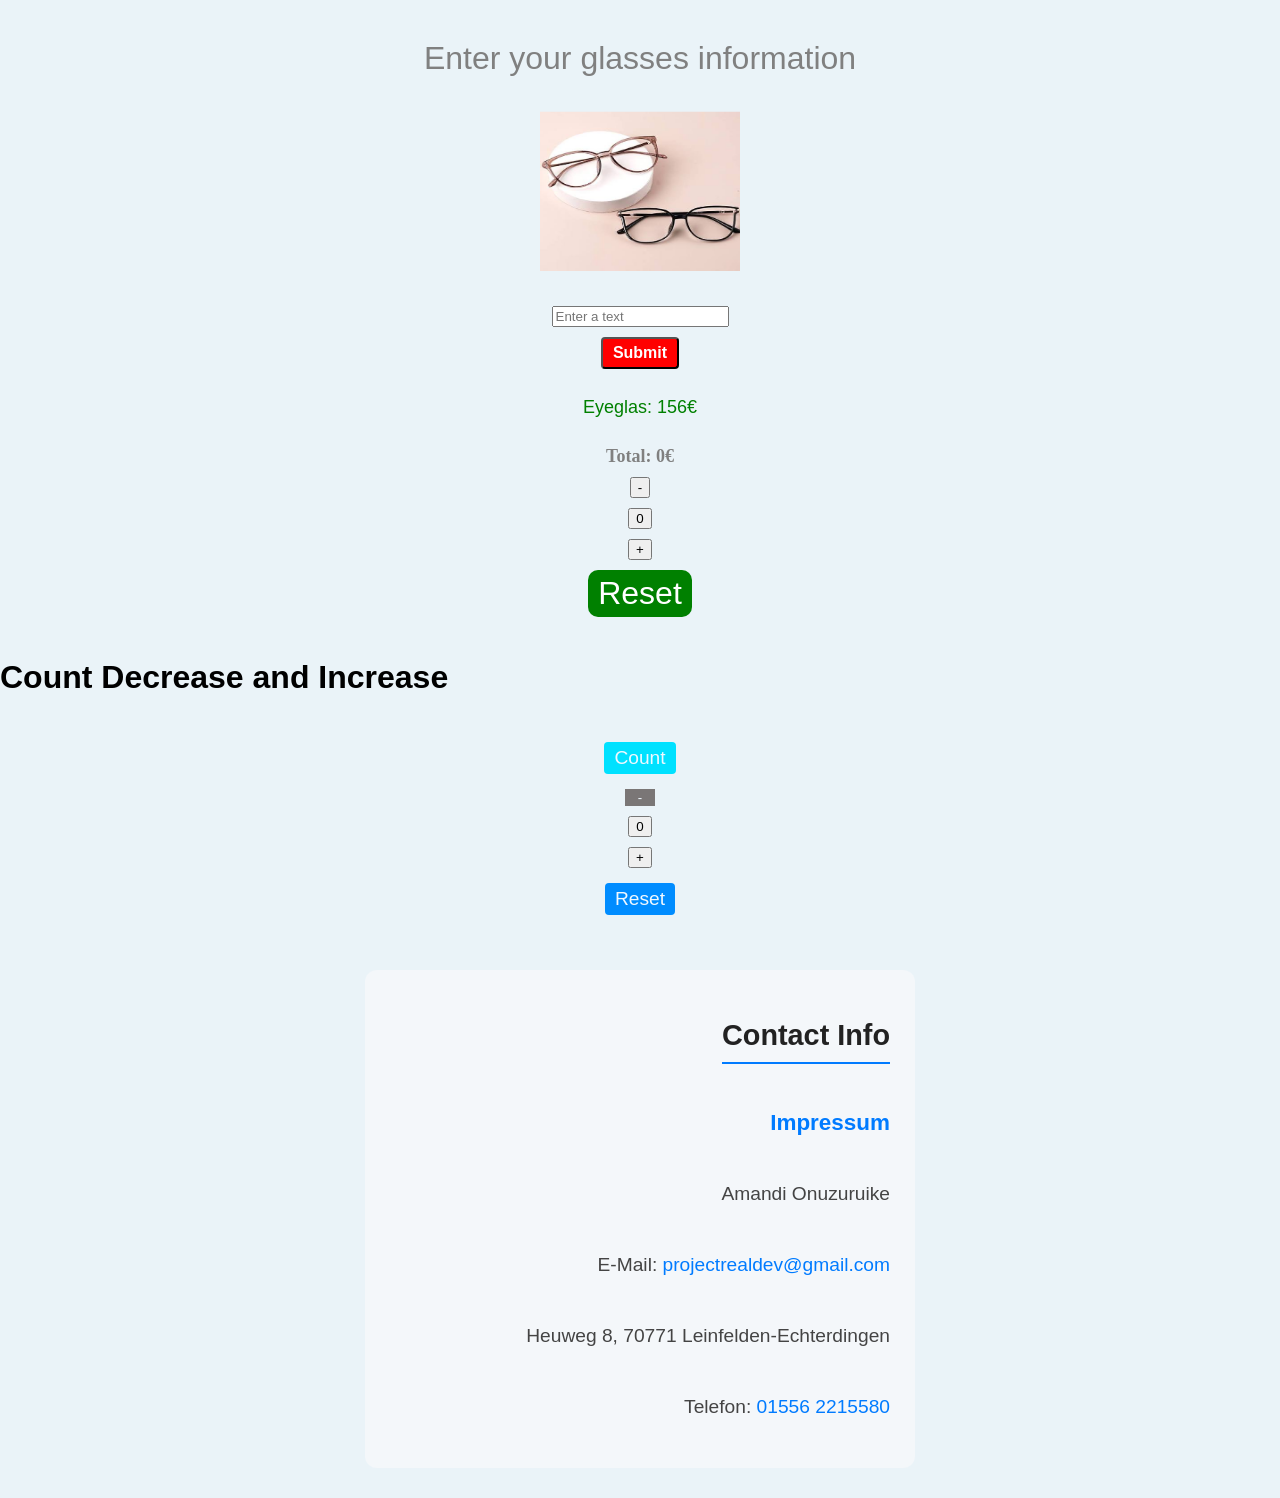
==== commit 41f39a6b: "Revise shopping cart page layout and content Updated the content and structure of the shopping cart " ====
--- a/index.html
+++ b/index.html
@@ -5,7 +5,7 @@
   <meta charset="UTF-8">
   <meta name="viewport" content="width=device-width, initial-scale=1.0">
 
-  <title>Professional freelancing developer</title>
+  <title>Amand Shopping Cart</title>
 
   <link rel="stylesheet" href="01-project.css">
   <script src="01-project.js" defer></script>
@@ -14,6 +14,7 @@
 <body>
 
   <!-- Website Navigation -->
+   <section id="freelance">
   <nav>
     <a href="https://amandi644.github.io/md">Freelancing</a>
     <a href="https://amandi644.github.io/osist-website">Website</a>
@@ -23,18 +24,12 @@
     <a href="https://amandi644.github.io/aka-app">Aka App</a>
 
     <button class="push-button" type="button">Push</button>
+    <button id="search">Search<input id="input" type="text" placeholder="Search"></button>
   </nav>
+  </section>
 
   <!-- Laptop Shopping Cart -->
-  <h1>Junior developer</h1>
-  <section class="hero">
-  <h1>I Build Modern Websites for Your Business</h1>
-
-  <p>
-    I'm Amandi, a junior web developer creating
-    responsive, mobile-friendly websites for small businesses.
-  </p>
-</section>
+  <h1>Shopping Cart</h1>
 
   <div class="container">
 
@@ -144,9 +139,9 @@
 
     <h2>Contact Info</h2>
 
-    <h3>Just let me start your page:</h3>
+    <h3>Impressum</h3>
 
-    <p>I Developer build mobile friendly Website:</p>
+    <p>Amandi Onuzuruike</p>
 
     <p>
       E-Mail:
@@ -155,17 +150,12 @@
       </a>
     </p>
 
-    <p>Freelancing Developer </p>
-    <h2>
-      <a href="contactto:Shopping Cart Project"></a>
-       Shopping Cart Project:
-      
-    </h2>
+    <p>Heuweg 8, 70771 Leinfelden-Echterdingen</p>
 
     <p>
       Telefon:
-      <a href="tel:789765">
-        01256478
+      <a href="tel:+4915562215580">
+        01556 2215580
       </a>
     </p>
 
